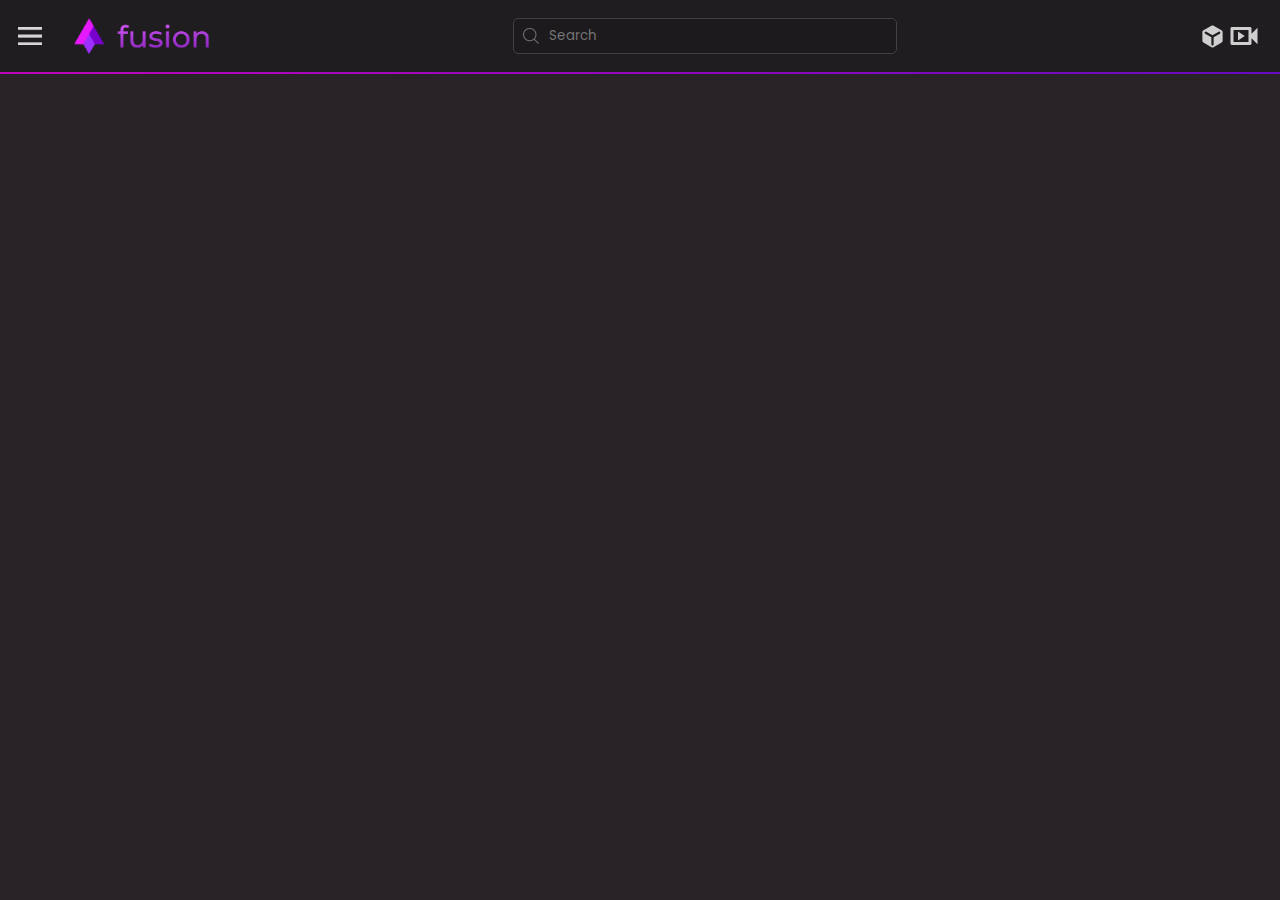
==== project/index.html @ 09ed3eea "nav arreglado" ====
<!DOCTYPE html>
<html lang="en">
<head>
    <meta charset="UTF-8">
    <meta name="viewport" content="width=device-width, initial-scale=1.0">
    <link rel="stylesheet" href="styles.css">
    <title>Fusion</title>
</head>
<body>
    <nav class="flex-nav">
        <div class="nav-container">
            <div class="nav-logo flex-div">
                <img src="resources/menu.png" alt="menu" class="menu">
                <img src="resources/logo.png" alt="fusion" class="logo">
            </div>

            <div class="nav-search">
                <div class="search-box flex-div">
                    <button type="button" class="search-button">
                        <img src="resources/search.png" alt="search" class="search">
                       <!-- <svg width="1.8vw" height="1.8vh" viewBox="0 0 32 32" version="1.1" xmlns="http://www.w3.org/2000/svg" xmlns:xlink="http://www.w3.org/1999/xlink" xmlns:sketch="http://www.bohemiancoding.com/sketch/ns" fill="#ffffff" stroke="#ffffff"><g id="SVGRepo_bgCarrier" stroke-width="0"></g><g id="SVGRepo_tracerCarrier" stroke-linecap="round" stroke-linejoin="round"></g><g id="SVGRepo_iconCarrier"> <title>search</title> <desc>Created with Sketch Beta.</desc> <defs> </defs> <g id="Page-1" stroke="none" stroke-width="1" fill="none" fill-rule="evenodd" sketch:type="MSPage"> <g id="Icon-Set" sketch:type="MSLayerGroup" transform="translate(-256.000000, -1139.000000)" fill="#ffffff79"> <path d="M269.46,1163.45 C263.17,1163.45 258.071,1158.44 258.071,1152.25 C258.071,1146.06 263.17,1141.04 269.46,1141.04 C275.75,1141.04 280.85,1146.06 280.85,1152.25 C280.85,1158.44 275.75,1163.45 269.46,1163.45 L269.46,1163.45 Z M287.688,1169.25 L279.429,1161.12 C281.591,1158.77 282.92,1155.67 282.92,1152.25 C282.92,1144.93 276.894,1139 269.46,1139 C262.026,1139 256,1144.93 256,1152.25 C256,1159.56 262.026,1165.49 269.46,1165.49 C272.672,1165.49 275.618,1164.38 277.932,1162.53 L286.224,1170.69 C286.629,1171.09 287.284,1171.09 287.688,1170.69 C288.093,1170.3 288.093,1169.65 287.688,1169.25 L287.688,1169.25 Z" id="search" sketch:type="MSShapeGroup"> </path> </g> </g> </g></svg> -->
                    </button>
                    <input type="text" placeholder="Search" class="search-input">
                </div>
            </div>

            <div class="nav-user flex-div">
                <svg style="height: 3vh;" viewBox="0 0 24 24" fill="none" xmlns="http://www.w3.org/2000/svg"><g id="SVGRepo_bgCarrier" stroke-width="0"></g><g id="SVGRepo_tracerCarrier" stroke-linecap="round" stroke-linejoin="round"></g><g id="SVGRepo_iconCarrier"> <rect width="24" height="24" fill="none"></rect> <path fill-rule="evenodd" clip-rule="evenodd" d="M11.0195 2.40431C11.6283 2.06184 12.3717 2.06184 12.9805 2.40431L19.9805 6.34181C20.6103 6.69605 21 7.36241 21 8.08496V15.8296C21 16.4661 20.6634 17.0551 20.1151 17.3783L12.8867 21.6382C12.3396 21.9607 11.6604 21.9607 11.1133 21.6382L3.88495 17.3783C3.33659 17.0551 3 16.4661 3 15.8296V8.08496C3 7.36241 3.38972 6.69605 4.01948 6.34181L11.0195 2.40431ZM5.1286 8.13479C5.39937 7.65344 6.00908 7.48272 6.49044 7.75348L12.0002 10.8527L17.5099 7.75348C17.9913 7.48272 18.601 7.65344 18.8718 8.13479C19.1425 8.61615 18.9718 9.22587 18.4904 9.49663L13.0002 12.5849V19C13.0002 19.5523 12.5525 20 12.0002 20C11.4479 20 11.0002 19.5523 11.0002 19V12.5849L5.50992 9.49663C5.02856 9.22587 4.85784 8.61615 5.1286 8.13479Z" fill="#ffffffc9"></path> </g></svg>
                <svg style="height: 4vh;" fill="#ffffffc9" viewBox="0 0 24 24" xmlns="http://www.w3.org/2000/svg"><g id="SVGRepo_bgCarrier" stroke-width="0"></g><g id="SVGRepo_tracerCarrier" stroke-linecap="round" stroke-linejoin="round"></g><g id="SVGRepo_iconCarrier"> <path d="M17 10.5V7C17 6.73478 16.8946 6.48043 16.7071 6.29289C16.5196 6.10536 16.2652 6 16 6H4C3.73478 6 3.48043 6.10536 3.29289 6.29289C3.10536 6.48043 3 6.73478 3 7V17C3 17.2652 3.10536 17.5196 3.29289 17.7071C3.48043 17.8946 3.73478 18 4 18H16C16.2652 18 16.5196 17.8946 16.7071 17.7071C16.8946 17.5196 17 17.2652 17 17V13.5L21 17.5V6.5L17 10.5ZM15 16H5V8H15V16Z"></path> <path d="M8.00003 9V15L12.5 12L8.00003 9Z"></path> </g></svg>
            </div>
        </div>

        <div class="border-bottom">

        </div>
    </nav>


</body>
</html>
---- project/styles.css ----
@import url('https://fonts.googleapis.com/css2?family=Poppins:wght@200;300;400;500;700&display=swap');

*{
    margin: 0;
    padding: 0;
    box-sizing: border-box;
    font-family: 'Poppins', sans-serif;
}

body{
    background: #272327;
    color: #ffffffc9;
}

.flex-nav{
    display: flex;
    justify-content: space-between;
    flex-direction: column;
    background:#00000028;
}

.nav-container{
    display: flex;
    flex-direction: row;
    justify-content: space-between;
    align-items: center;
}

.flex-div{
    display: flex;
    justify-content: center;
    align-items: center;
    margin: 2vh 2vh 2vh 2vh;
}

.search-box{
    position: relative;
    display: flex;
    align-items: center;
}

.search{
    height: 1.8vh;
    margin: 10px;
}

.search-input{
    height: 4vh;
    width: 30vw;
    background-color: #1d1a1d;
    border: 1px solid #443f44;
    border-radius: 5px;
    color: #ffffffb7;
    padding-left: 35px;
    z-index: 1;
}

.search-button{
    height: 4vh;
    position: absolute;
    left: 0;
    background: none;
    border: none;
    cursor: pointer;
    z-index: 2;
}

.logo{
    height: 4vh;
    margin-left: 2rem;
}

.menu{
    height: 2vh;
}

.border-bottom{
    height: 2px;
    width: 100%;
    background: linear-gradient(45deg, #be06bb, #680ac0, #10e6d4);
    background-size: 200%;
    animation: border 2s linear infinite;
}

@keyframes border{
    0%{
        
    }
}
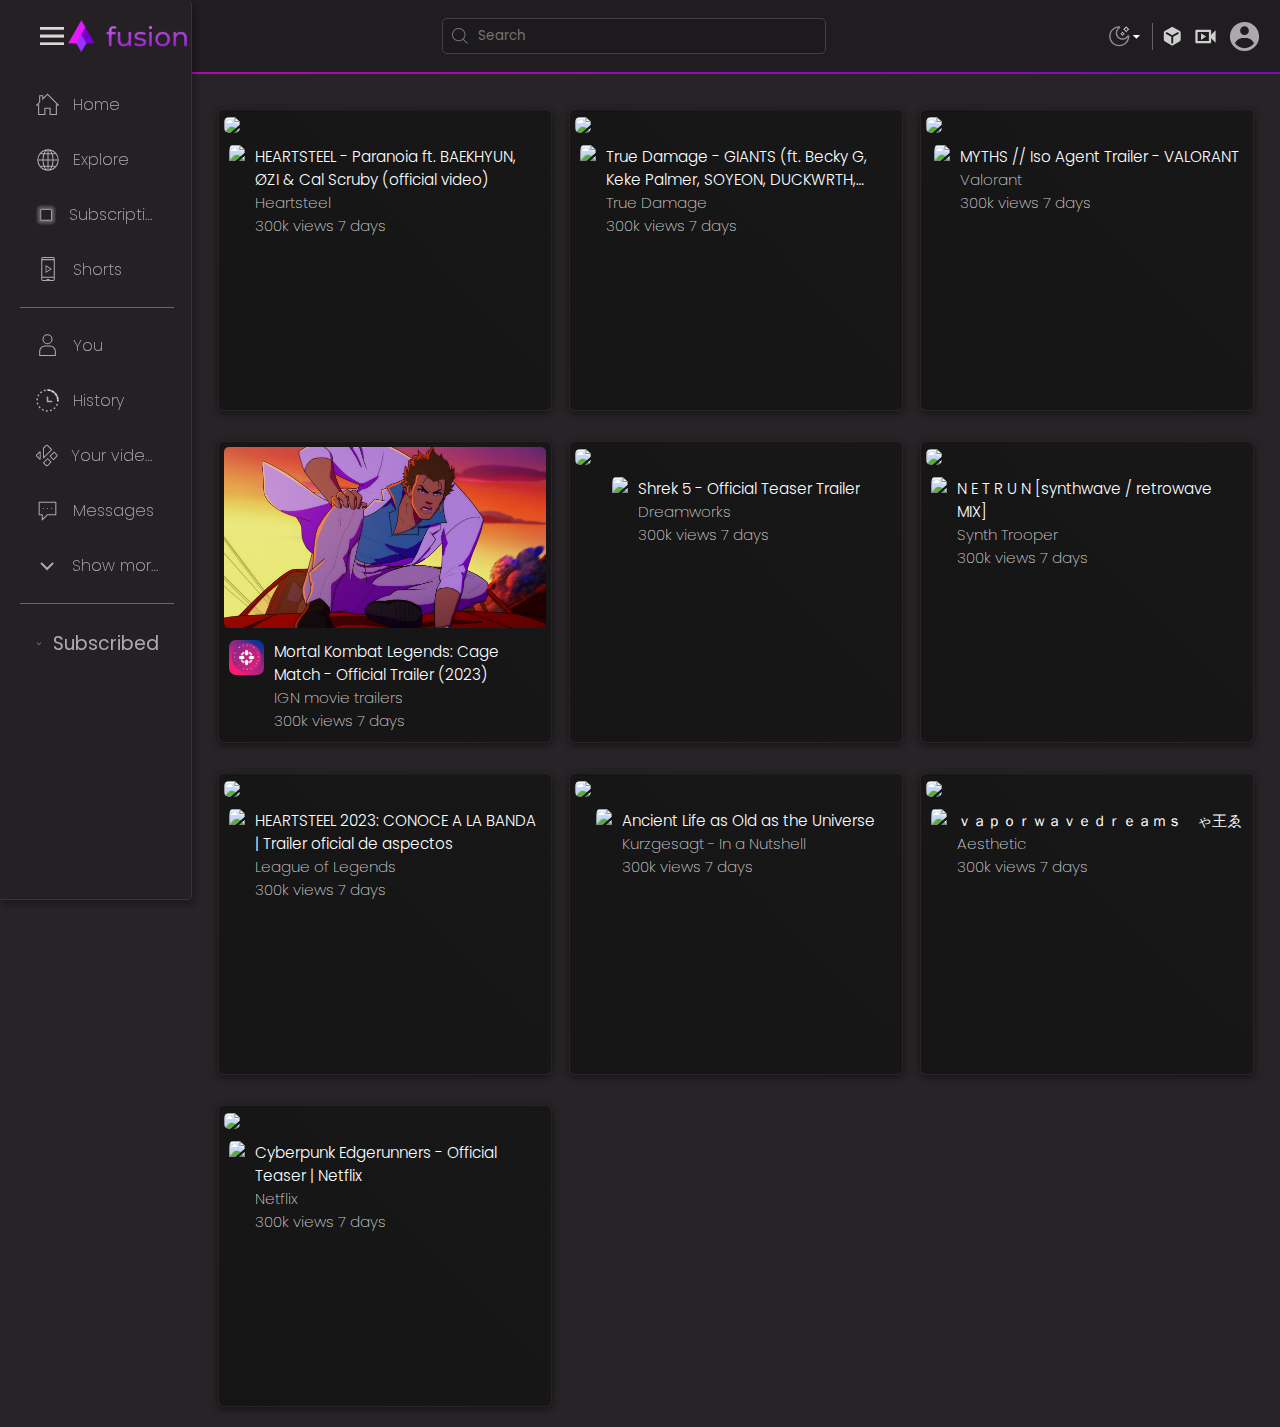
==== commit c9ab2e35: "pagina video agregada" ====
--- a/project/index.html
+++ b/project/index.html
@@ -7,10 +7,11 @@
     <title>Fusion</title>
 </head>
 <body>
+    <!---------------------------------- Header ----------------------------------->
     <nav class="flex-nav">
         <div class="nav-container">
             <div class="nav-logo flex-div">
-                <img src="resources/menu.png" alt="menu" class="menu">
+                <img src="resources/menu.png" alt="menu" class="menu" id="menu">
                 <img src="resources/logo.png" alt="fusion" class="logo">
             </div>
 
@@ -25,8 +26,33 @@
             </div>
 
             <div class="nav-user flex-div">
-                <svg style="height: 3vh;" viewBox="0 0 24 24" fill="none" xmlns="http://www.w3.org/2000/svg"><g id="SVGRepo_bgCarrier" stroke-width="0"></g><g id="SVGRepo_tracerCarrier" stroke-linecap="round" stroke-linejoin="round"></g><g id="SVGRepo_iconCarrier"> <rect width="24" height="24" fill="none"></rect> <path fill-rule="evenodd" clip-rule="evenodd" d="M11.0195 2.40431C11.6283 2.06184 12.3717 2.06184 12.9805 2.40431L19.9805 6.34181C20.6103 6.69605 21 7.36241 21 8.08496V15.8296C21 16.4661 20.6634 17.0551 20.1151 17.3783L12.8867 21.6382C12.3396 21.9607 11.6604 21.9607 11.1133 21.6382L3.88495 17.3783C3.33659 17.0551 3 16.4661 3 15.8296V8.08496C3 7.36241 3.38972 6.69605 4.01948 6.34181L11.0195 2.40431ZM5.1286 8.13479C5.39937 7.65344 6.00908 7.48272 6.49044 7.75348L12.0002 10.8527L17.5099 7.75348C17.9913 7.48272 18.601 7.65344 18.8718 8.13479C19.1425 8.61615 18.9718 9.22587 18.4904 9.49663L13.0002 12.5849V19C13.0002 19.5523 12.5525 20 12.0002 20C11.4479 20 11.0002 19.5523 11.0002 19V12.5849L5.50992 9.49663C5.02856 9.22587 4.85784 8.61615 5.1286 8.13479Z" fill="#ffffffc9"></path> </g></svg>
-                <svg style="height: 4vh;" fill="#ffffffc9" viewBox="0 0 24 24" xmlns="http://www.w3.org/2000/svg"><g id="SVGRepo_bgCarrier" stroke-width="0"></g><g id="SVGRepo_tracerCarrier" stroke-linecap="round" stroke-linejoin="round"></g><g id="SVGRepo_iconCarrier"> <path d="M17 10.5V7C17 6.73478 16.8946 6.48043 16.7071 6.29289C16.5196 6.10536 16.2652 6 16 6H4C3.73478 6 3.48043 6.10536 3.29289 6.29289C3.10536 6.48043 3 6.73478 3 7V17C3 17.2652 3.10536 17.5196 3.29289 17.7071C3.48043 17.8946 3.73478 18 4 18H16C16.2652 18 16.5196 17.8946 16.7071 17.7071C16.8946 17.5196 17 17.2652 17 17V13.5L21 17.5V6.5L17 10.5ZM15 16H5V8H15V16Z"></path> <path d="M8.00003 9V15L12.5 12L8.00003 9Z"></path> </g></svg>
+                <div class="theme-toggle">
+                    <svg style="height: 2.5vh;" viewBox="0 0 24 24" fill="none" xmlns="http://www.w3.org/2000/svg"><g id="SVGRepo_bgCarrier" stroke-width="0"></g><g id="SVGRepo_tracerCarrier" stroke-linecap="round" stroke-linejoin="round"></g><g id="SVGRepo_iconCarrier"> <path d="M19.9001 2.30719C19.7392 1.8976 19.1616 1.8976 19.0007 2.30719L18.5703 3.40247C18.5212 3.52752 18.4226 3.62651 18.298 3.67583L17.2067 4.1078C16.7986 4.26934 16.7986 4.849 17.2067 5.01054L18.298 5.44252C18.4226 5.49184 18.5212 5.59082 18.5703 5.71587L19.0007 6.81115C19.1616 7.22074 19.7392 7.22074 19.9001 6.81116L20.3305 5.71587C20.3796 5.59082 20.4782 5.49184 20.6028 5.44252L21.6941 5.01054C22.1022 4.849 22.1022 4.26934 21.6941 4.1078L20.6028 3.67583C20.4782 3.62651 20.3796 3.52752 20.3305 3.40247L19.9001 2.30719Z" stroke="#ffffff"></path> <path d="M16.0328 8.12967C15.8718 7.72009 15.2943 7.72009 15.1333 8.12967L14.9764 8.52902C14.9273 8.65407 14.8287 8.75305 14.7041 8.80237L14.3062 8.95987C13.8981 9.12141 13.8981 9.70107 14.3062 9.86261L14.7041 10.0201C14.8287 10.0694 14.9273 10.1684 14.9764 10.2935L15.1333 10.6928C15.2943 11.1024 15.8718 11.1024 16.0328 10.6928L16.1897 10.2935C16.2388 10.1684 16.3374 10.0694 16.462 10.0201L16.8599 9.86261C17.268 9.70107 17.268 9.12141 16.8599 8.95987L16.462 8.80237C16.3374 8.75305 16.2388 8.65407 16.1897 8.52902L16.0328 8.12967Z" stroke="#ffffff"></path> <path opacity="0.5" d="M21.0672 11.8568L20.4253 11.469L21.0672 11.8568ZM12.1432 2.93276L11.7553 2.29085V2.29085L12.1432 2.93276ZM21.25 12C21.25 17.1086 17.1086 21.25 12 21.25V22.75C17.9371 22.75 22.75 17.9371 22.75 12H21.25ZM12 21.25C6.89137 21.25 2.75 17.1086 2.75 12H1.25C1.25 17.9371 6.06294 22.75 12 22.75V21.25ZM2.75 12C2.75 6.89137 6.89137 2.75 12 2.75V1.25C6.06294 1.25 1.25 6.06294 1.25 12H2.75ZM15.5 14.25C12.3244 14.25 9.75 11.6756 9.75 8.5H8.25C8.25 12.5041 11.4959 15.75 15.5 15.75V14.25ZM20.4253 11.469C19.4172 13.1373 17.5882 14.25 15.5 14.25V15.75C18.1349 15.75 20.4407 14.3439 21.7092 12.2447L20.4253 11.469ZM9.75 8.5C9.75 6.41182 10.8627 4.5828 12.531 3.57467L11.7553 2.29085C9.65609 3.5593 8.25 5.86509 8.25 8.5H9.75ZM12 2.75C11.9115 2.75 11.8077 2.71008 11.7324 2.63168C11.6686 2.56527 11.6538 2.50244 11.6503 2.47703C11.6461 2.44587 11.6482 2.35557 11.7553 2.29085L12.531 3.57467C13.0342 3.27065 13.196 2.71398 13.1368 2.27627C13.0754 1.82126 12.7166 1.25 12 1.25V2.75ZM21.7092 12.2447C21.6444 12.3518 21.5541 12.3539 21.523 12.3497C21.4976 12.3462 21.4347 12.3314 21.3683 12.2676C21.2899 12.1923 21.25 12.0885 21.25 12H22.75C22.75 11.2834 22.1787 10.9246 21.7237 10.8632C21.286 10.804 20.7293 10.9658 20.4253 11.469L21.7092 12.2447Z" fill="#ffffff"></path> </g></svg>
+                    <svg style="height: 1.2vh;" viewBox="0 0 24 24" xmlns="http://www.w3.org/2000/svg" fill="#ffffff"><g id="SVGRepo_bgCarrier" stroke-width="0"></g><g id="SVGRepo_tracerCarrier" stroke-linecap="round" stroke-linejoin="round"></g><g id="SVGRepo_iconCarrier"><path d="M20.1 9L12 17.1 3.9 9z"></path><path fill="none" d="M0 0h24v24H0z"></path></g></svg>
+                    <div class="options-container-hidden">
+                        <ul>
+                            <li class="light-mode-box">
+                                <div class="mode-box">
+                                    <svg viewBox="0 0 20 20" version="1.1" xmlns="http://www.w3.org/2000/svg" xmlns:xlink="http://www.w3.org/1999/xlink" fill="#ffffff9f"><g id="SVGRepo_bgCarrier" stroke-width="0"></g><g id="SVGRepo_tracerCarrier" stroke-linecap="round" stroke-linejoin="round"></g><g id="SVGRepo_iconCarrier"> <title>sun_star [#ffffff9f]</title> <desc>Created with Sketch.</desc> <defs> </defs> <g id="Page-1" stroke="none" stroke-width="1" fill="none" fill-rule="evenodd"> <g id="Dribbble-Light-Preview" transform="translate(-180.000000, -2519.000000)" fill="#ffffff9f"> <g id="icons" transform="translate(56.000000, 160.000000)"> <path d="M126.929,2363.343 C126.538,2362.952 126.538,2362.319 126.929,2361.929 C127.32,2361.538 127.953,2361.538 128.343,2361.929 C128.734,2362.319 128.734,2362.952 128.343,2363.343 C127.953,2363.734 127.32,2363.734 126.929,2363.343 M141.071,2374.657 C141.462,2375.047 141.462,2375.68 141.071,2376.071 C140.681,2376.461 140.047,2376.461 139.657,2376.071 C139.266,2375.68 139.266,2375.047 139.657,2374.657 C140.047,2374.266 140.681,2374.266 141.071,2374.657 M128.343,2374.657 C128.734,2375.047 128.734,2375.68 128.343,2376.071 C127.953,2376.461 127.32,2376.461 126.929,2376.071 C126.538,2375.68 126.538,2375.047 126.929,2374.657 C127.32,2374.266 127.953,2374.266 128.343,2374.657 M141.071,2361.929 C141.462,2362.319 141.462,2362.952 141.071,2363.343 C140.681,2363.734 140.047,2363.734 139.657,2363.343 C139.266,2362.952 139.266,2362.319 139.657,2361.929 C140.047,2361.538 140.681,2361.538 141.071,2361.929 M126,2369 C126,2369.552 125.552,2370 125,2370 C124.448,2370 124,2369.552 124,2369 C124,2368.448 124.448,2368 125,2368 C125.552,2368 126,2368.448 126,2369 M144,2369 C144,2369.552 143.552,2370 143,2370 C142.448,2370 142,2369.552 142,2369 C142,2368.448 142.448,2368 143,2368 C143.552,2368 144,2368.448 144,2369 M135,2378 C135,2378.552 134.552,2379 134,2379 C133.448,2379 133,2378.552 133,2378 C133,2377.448 133.448,2377 134,2377 C134.552,2377 135,2377.448 135,2378 M133,2360 C133,2359.448 133.448,2359 134,2359 C134.552,2359 135,2359.448 135,2360 C135,2360.552 134.552,2361 134,2361 C133.448,2361 133,2360.552 133,2360 M137.536,2372.535 C135.338,2374.733 131.587,2374.453 129.785,2371.697 C128.701,2370.039 128.741,2367.817 129.865,2366.186 C131.021,2364.507 132.908,2363.822 134.689,2364.068 L131.879,2366.879 C131.488,2367.269 131.488,2367.902 131.879,2368.293 C132.269,2368.683 132.902,2368.683 133.293,2368.293 L136.757,2364.829 C137.32,2365.201 137.799,2365.68 138.171,2366.243 L134.707,2369.707 C134.317,2370.097 134.317,2370.731 134.707,2371.121 C135.098,2371.512 135.731,2371.512 136.121,2371.121 L138.932,2368.311 C139.139,2369.81 138.686,2371.385 137.536,2372.535 M138.95,2364.05 C136.216,2361.316 131.784,2361.316 129.05,2364.05 C126.317,2366.784 126.317,2371.216 129.05,2373.95 C131.784,2376.683 136.216,2376.683 138.95,2373.95 C141.683,2371.216 141.683,2366.784 138.95,2364.05" id="sun_star-[#ffffff9f]"> </path> </g> </g> </g> </g></svg>
+                                    <p>Light</p>
+                                </div>
+                            </li>
+                            <li>
+                                <div class="bar-option"></div>
+                            </li>
+                            <li class="dark-mode-box">
+                                <div class="mode-box">
+                                    <svg viewBox="0 0 24 24" fill="none" xmlns="http://www.w3.org/2000/svg"><g id="SVGRepo_bgCarrier" stroke-width="0"></g><g id="SVGRepo_tracerCarrier" stroke-linecap="round" stroke-linejoin="round"></g><g id="SVGRepo_iconCarrier"> <path d="M19.9001 2.30719C19.7392 1.8976 19.1616 1.8976 19.0007 2.30719L18.5703 3.40247C18.5212 3.52752 18.4226 3.62651 18.298 3.67583L17.2067 4.1078C16.7986 4.26934 16.7986 4.849 17.2067 5.01054L18.298 5.44252C18.4226 5.49184 18.5212 5.59082 18.5703 5.71587L19.0007 6.81115C19.1616 7.22074 19.7392 7.22074 19.9001 6.81116L20.3305 5.71587C20.3796 5.59082 20.4782 5.49184 20.6028 5.44252L21.6941 5.01054C22.1022 4.849 22.1022 4.26934 21.6941 4.1078L20.6028 3.67583C20.4782 3.62651 20.3796 3.52752 20.3305 3.40247L19.9001 2.30719Z" stroke="#ffffff"></path> <path d="M16.0328 8.12967C15.8718 7.72009 15.2943 7.72009 15.1333 8.12967L14.9764 8.52902C14.9273 8.65407 14.8287 8.75305 14.7041 8.80237L14.3062 8.95987C13.8981 9.12141 13.8981 9.70107 14.3062 9.86261L14.7041 10.0201C14.8287 10.0694 14.9273 10.1684 14.9764 10.2935L15.1333 10.6928C15.2943 11.1024 15.8718 11.1024 16.0328 10.6928L16.1897 10.2935C16.2388 10.1684 16.3374 10.0694 16.462 10.0201L16.8599 9.86261C17.268 9.70107 17.268 9.12141 16.8599 8.95987L16.462 8.80237C16.3374 8.75305 16.2388 8.65407 16.1897 8.52902L16.0328 8.12967Z" stroke="#ffffff"></path> <path opacity="0.5" d="M21.0672 11.8568L20.4253 11.469L21.0672 11.8568ZM12.1432 2.93276L11.7553 2.29085V2.29085L12.1432 2.93276ZM21.25 12C21.25 17.1086 17.1086 21.25 12 21.25V22.75C17.9371 22.75 22.75 17.9371 22.75 12H21.25ZM12 21.25C6.89137 21.25 2.75 17.1086 2.75 12H1.25C1.25 17.9371 6.06294 22.75 12 22.75V21.25ZM2.75 12C2.75 6.89137 6.89137 2.75 12 2.75V1.25C6.06294 1.25 1.25 6.06294 1.25 12H2.75ZM15.5 14.25C12.3244 14.25 9.75 11.6756 9.75 8.5H8.25C8.25 12.5041 11.4959 15.75 15.5 15.75V14.25ZM20.4253 11.469C19.4172 13.1373 17.5882 14.25 15.5 14.25V15.75C18.1349 15.75 20.4407 14.3439 21.7092 12.2447L20.4253 11.469ZM9.75 8.5C9.75 6.41182 10.8627 4.5828 12.531 3.57467L11.7553 2.29085C9.65609 3.5593 8.25 5.86509 8.25 8.5H9.75ZM12 2.75C11.9115 2.75 11.8077 2.71008 11.7324 2.63168C11.6686 2.56527 11.6538 2.50244 11.6503 2.47703C11.6461 2.44587 11.6482 2.35557 11.7553 2.29085L12.531 3.57467C13.0342 3.27065 13.196 2.71398 13.1368 2.27627C13.0754 1.82126 12.7166 1.25 12 1.25V2.75ZM21.7092 12.2447C21.6444 12.3518 21.5541 12.3539 21.523 12.3497C21.4976 12.3462 21.4347 12.3314 21.3683 12.2676C21.2899 12.1923 21.25 12.0885 21.25 12H22.75C22.75 11.2834 22.1787 10.9246 21.7237 10.8632C21.286 10.804 20.7293 10.9658 20.4253 11.469L21.7092 12.2447Z" fill="#ffffff"></path> </g></svg>
+                                    <p>Dark</p>
+                                </div>
+                            </li>
+                        </ul>
+                    </div>
+                    <div class="v-bar"></div>
+                </div>
+                <svg style="height: 2.5vh;" viewBox="0 0 24 24" fill="none" xmlns="http://www.w3.org/2000/svg"><g id="SVGRepo_bgCarrier" stroke-width="0"></g><g id="SVGRepo_tracerCarrier" stroke-linecap="round" stroke-linejoin="round"></g><g id="SVGRepo_iconCarrier"> <rect width="24" height="24" fill="none"></rect> <path fill-rule="evenodd" clip-rule="evenodd" d="M11.0195 2.40431C11.6283 2.06184 12.3717 2.06184 12.9805 2.40431L19.9805 6.34181C20.6103 6.69605 21 7.36241 21 8.08496V15.8296C21 16.4661 20.6634 17.0551 20.1151 17.3783L12.8867 21.6382C12.3396 21.9607 11.6604 21.9607 11.1133 21.6382L3.88495 17.3783C3.33659 17.0551 3 16.4661 3 15.8296V8.08496C3 7.36241 3.38972 6.69605 4.01948 6.34181L11.0195 2.40431ZM5.1286 8.13479C5.39937 7.65344 6.00908 7.48272 6.49044 7.75348L12.0002 10.8527L17.5099 7.75348C17.9913 7.48272 18.601 7.65344 18.8718 8.13479C19.1425 8.61615 18.9718 9.22587 18.4904 9.49663L13.0002 12.5849V19C13.0002 19.5523 12.5525 20 12.0002 20C11.4479 20 11.0002 19.5523 11.0002 19V12.5849L5.50992 9.49663C5.02856 9.22587 4.85784 8.61615 5.1286 8.13479Z" fill="#ffffffc9"></path> </g></svg>
+                <svg style="height: 3vh;" fill="#ffffffc9" viewBox="0 0 24 24" xmlns="http://www.w3.org/2000/svg"><g id="SVGRepo_bgCarrier" stroke-width="0"></g><g id="SVGRepo_tracerCarrier" stroke-linecap="round" stroke-linejoin="round"></g><g id="SVGRepo_iconCarrier"> <path d="M17 10.5V7C17 6.73478 16.8946 6.48043 16.7071 6.29289C16.5196 6.10536 16.2652 6 16 6H4C3.73478 6 3.48043 6.10536 3.29289 6.29289C3.10536 6.48043 3 6.73478 3 7V17C3 17.2652 3.10536 17.5196 3.29289 17.7071C3.48043 17.8946 3.73478 18 4 18H16C16.2652 18 16.5196 17.8946 16.7071 17.7071C16.8946 17.5196 17 17.2652 17 17V13.5L21 17.5V6.5L17 10.5ZM15 16H5V8H15V16Z"></path> <path d="M8.00003 9V15L12.5 12L8.00003 9Z"></path> </g></svg>
+                <svg class="user" viewBox="0 0 512 512" version="1.1" xmlns="http://www.w3.org/2000/svg" xmlns:xlink="http://www.w3.org/1999/xlink" fill="#ffffff9f"><g id="SVGRepo_bgCarrier" stroke-width="0"></g><g id="SVGRepo_tracerCarrier" stroke-linecap="round" stroke-linejoin="round"></g><g id="SVGRepo_iconCarrier"> <title>user-profile-filled</title> <g id="Page-1" stroke="none" stroke-width="1" fill="none" fill-rule="evenodd"> <g id="drop" fill="#ffffff9f" transform="translate(42.666667, 42.666667)"> <path d="M213.333333,3.55271368e-14 C269.912851,3.55271368e-14 324.175019,22.4761259 364.18278,62.4838867 C404.190541,102.491647 426.666667,156.753816 426.666667,213.333333 C426.666667,331.15408 331.15408,426.666667 213.333333,426.666667 C95.5125867,426.666667 2.84217094e-14,331.15408 2.84217094e-14,213.333333 C2.84217094e-14,95.5125867 95.5125867,3.55271368e-14 213.333333,3.55271368e-14 Z M234.666667,234.666667 L192,234.666667 C139.18529,234.666667 93.8415802,266.653822 74.285337,312.314895 C105.229171,355.70638 155.977088,384 213.333333,384 C270.689579,384 321.437496,355.70638 352.381644,312.31198 C332.825087,266.653822 287.481377,234.666667 234.666667,234.666667 L234.666667,234.666667 Z M213.333333,64 C177.987109,64 149.333333,92.653776 149.333333,128 C149.333333,163.346224 177.987109,192 213.333333,192 C248.679557,192 277.333333,163.346224 277.333333,128 C277.333333,92.653776 248.679557,64 213.333333,64 Z" id="Combined-Shape"> </path> </g> </g> </g></svg>
             </div>
         </div>
 
@@ -35,6 +61,283 @@
         </div>
     </nav>
 
-
+    <!--------------------------------- SIDEBAR ------------------------------------->
+    <div class="sidebar">
+        <div class="shortcut-links">
+            <div class="sub-menu">
+                <img class="menu-sidebar" src="resources/menu.png">
+            </div>
+            <ul>
+                <li>
+                    <a href="#">
+                        <svg class="shortcut-icon" viewBox="0 0 24 24" xmlns="http://www.w3.org/2000/svg"><g id="SVGRepo_bgCarrier" stroke-width="0"></g><g id="SVGRepo_tracerCarrier" stroke-linecap="round" stroke-linejoin="round"></g><g id="SVGRepo_iconCarrier"><path d="M4 9.5L.5 13H3v9h7v-6h4v6h7v-9h2.5L12 1.5l-4 4V3H4zM5 4h2v3.914l5-5L21.086 12H20v9h-5v-6H9v6H4v-9H2.914L5 9.914z"></path><path fill="none" d="M0 0h24v24H0z"></path></g></svg>
+                        <p>Home</p>
+                    </a>
+                </li>
+                <li>
+                    <a href="#">
+                        <svg class="shortcut-icon" viewBox="0 0 24 24" xmlns="http://www.w3.org/2000/svg"><g id="SVGRepo_bgCarrier" stroke-width="0"></g><g id="SVGRepo_tracerCarrier" stroke-linecap="round" stroke-linejoin="round"></g><g id="SVGRepo_iconCarrier"><path d="M20.501 6.028V6h-.02A10.28 10.28 0 0 0 4.519 6H4.5v.028a10.262 10.262 0 0 0 0 12.944V19h.02a10.28 10.28 0 0 0 15.962 0h.021v-.028a10.262 10.262 0 0 0 0-12.944zM13 6V3.272A4.533 4.533 0 0 1 15.54 6zm2.935 1a16.827 16.827 0 0 1 .853 5H13V7zM12 3.272V6H9.46A4.533 4.533 0 0 1 12 3.272zM12 7v5H8.212a16.827 16.827 0 0 1 .853-5zm-4.787 5H3.226a9.234 9.234 0 0 1 1.792-5h2.984a17.952 17.952 0 0 0-.79 5zm0 1a17.952 17.952 0 0 0 .789 5H5.018a9.234 9.234 0 0 1-1.792-5zm1 0H12v5H9.065a16.827 16.827 0 0 1-.853-5zM12 19v2.728A4.533 4.533 0 0 1 9.46 19zm1 2.728V19h2.54A4.533 4.533 0 0 1 13 21.728zM13 18v-5h3.788a16.827 16.827 0 0 1-.853 5zm4.787-5h3.987a9.234 9.234 0 0 1-1.792 5h-2.984a17.952 17.952 0 0 0 .79-5zm0-1a17.952 17.952 0 0 0-.789-5h2.984a9.234 9.234 0 0 1 1.792 5zm1.352-6h-2.501a8.524 8.524 0 0 0-1.441-2.398A9.306 9.306 0 0 1 19.139 6zM9.803 3.602A8.524 8.524 0 0 0 8.363 6H5.86a9.306 9.306 0 0 1 3.942-2.398zM5.861 19h2.501a8.524 8.524 0 0 0 1.441 2.398A9.306 9.306 0 0 1 5.861 19zm9.336 2.398A8.524 8.524 0 0 0 16.637 19h2.502a9.306 9.306 0 0 1-3.942 2.398z"></path><path fill="none" d="M0 0h24v24H0z"></path></g></svg>
+                        <p>Explore</p>
+                    </a>
+                </li>
+                <li>
+                    <a href="#">
+                        <svg class="shortcut-icon" viewBox="0 0 24 24" xmlns="http://www.w3.org/2000/svg"><g id="SVGRepo_bgCarrier" stroke-width="0"></g><g id="SVGRepo_tracerCarrier" stroke-linecap="round" stroke-linejoin="round"></g><g id="SVGRepo_iconCarrier"><path d="M17.75 1H7.25A6.257 6.257 0 0 0 1 7.25v10.5A6.257 6.257 0 0 0 7.25 24h10.5A6.257 6.257 0 0 0 24 17.75V7.25A6.257 6.257 0 0 0 17.75 1zM23 17.75A5.256 5.256 0 0 1 17.75 23H7.25A5.256 5.256 0 0 1 2 17.75V7.25A5.256 5.256 0 0 1 7.25 2h10.5A5.256 5.256 0 0 1 23 7.25z" opacity=".1"></path><path d="M17.75 2H7.25A5.256 5.256 0 0 0 2 7.25v10.5A5.256 5.256 0 0 0 7.25 23h10.5A5.256 5.256 0 0 0 23 17.75V7.25A5.256 5.256 0 0 0 17.75 2zM22 17.75A4.255 4.255 0 0 1 17.75 22H7.25A4.255 4.255 0 0 1 3 17.75V7.25A4.255 4.255 0 0 1 7.25 3h10.5A4.255 4.255 0 0 1 22 7.25z" opacity=".2"></path><path d="M17.75 3H7.25A4.255 4.255 0 0 0 3 7.25v10.5A4.255 4.255 0 0 0 7.25 22h10.5A4.255 4.255 0 0 0 22 17.75V7.25A4.255 4.255 0 0 0 17.75 3zM21 17.75A3.254 3.254 0 0 1 17.75 21H7.25A3.254 3.254 0 0 1 4 17.75V7.25A3.254 3.254 0 0 1 7.25 4h10.5A3.254 3.254 0 0 1 21 7.25z" opacity=".3"></path><path d="M17.75 4H7.25A3.254 3.254 0 0 0 4 7.25v10.5A3.254 3.254 0 0 0 7.25 21h10.5A3.254 3.254 0 0 0 21 17.75V7.25A3.254 3.254 0 0 0 17.75 4zM20 17.75A2.253 2.253 0 0 1 17.75 20H7.25A2.253 2.253 0 0 1 5 17.75V7.25A2.253 2.253 0 0 1 7.25 5h10.5A2.253 2.253 0 0 1 20 7.25z" opacity=".4"></path><path d="M17.75 5H7.25A2.253 2.253 0 0 0 5 7.25v10.5A2.253 2.253 0 0 0 7.25 20h10.5A2.253 2.253 0 0 0 20 17.75V7.25A2.253 2.253 0 0 0 17.75 5zM19 17.75A1.251 1.251 0 0 1 17.75 19H7.25A1.251 1.251 0 0 1 6 17.75V7.25A1.251 1.251 0 0 1 7.25 6h10.5A1.251 1.251 0 0 1 19 7.25z" opacity=".5"></path><path d="M17.75 6H7.25A1.251 1.251 0 0 0 6 7.25v10.5A1.251 1.251 0 0 0 7.25 19h10.5A1.251 1.251 0 0 0 19 17.75V7.25A1.251 1.251 0 0 0 17.75 6zM18 17.75a.25.25 0 0 1-.25.25H7.25a.25.25 0 0 1-.25-.25V7.25A.25.25 0 0 1 7.25 7h10.5a.25.25 0 0 1 .25.25z"></path><path fill="none" d="M0 0h24v24H0z"></path></g></svg>
+                        <p>Subscriptions</p>
+                    </a>
+                </li>
+                <li>
+                    <a href="#">
+                        <svg class="shortcut-icon" viewBox="0 0 24 24" xmlns="http://www.w3.org/2000/svg"><g id="SVGRepo_bgCarrier" stroke-width="0"></g><g id="SVGRepo_tracerCarrier" stroke-linecap="round" stroke-linejoin="round"></g><g id="SVGRepo_iconCarrier"><path d="M17.476 0H7.524A1.524 1.524 0 0 0 6 1.524v19.952A1.524 1.524 0 0 0 7.524 23h9.952A1.524 1.524 0 0 0 19 21.476V1.524A1.524 1.524 0 0 0 17.476 0zM18 21.477a.524.524 0 0 1-.524.523H14v-1h-3v1H7.524A.524.524 0 0 1 7 21.477V20h11zM18 19H7V3h11zm0-17H7v-.477A.524.524 0 0 1 7.524 1h9.952a.524.524 0 0 1 .524.523zm-7.8 5.7v7.6l6-3.8zm.8 1.453l3.705 2.347L11 13.847z"></path><path fill="none" d="M0 0h24v24H0z"></path></g></svg>
+                        <p>Shorts</p>
+                    </a>
+                </li>
+            </ul>
+            <div class="bar"></div>
+            <ul>
+                <li>
+                    <a href="#">
+                        <svg class="shortcut-icon" viewBox="0 0 24 24" xmlns="http://www.w3.org/2000/svg"><g id="SVGRepo_bgCarrier" stroke-width="0"></g><g id="SVGRepo_tracerCarrier" stroke-linecap="round" stroke-linejoin="round"></g><g id="SVGRepo_iconCarrier"><path d="M12 1.2A4.8 4.8 0 1 0 16.8 6 4.805 4.805 0 0 0 12 1.2zm0 8.6A3.8 3.8 0 1 1 15.8 6 3.804 3.804 0 0 1 12 9.8zM20 22H4v-4.5A5.506 5.506 0 0 1 9.5 12h5a5.506 5.506 0 0 1 5.5 5.5zM5 21h14v-3.5a4.505 4.505 0 0 0-4.5-4.5h-5A4.505 4.505 0 0 0 5 17.5z"></path><path fill="none" d="M0 0h24v24H0z"></path></g></svg>
+                        <p>You</p>
+                    </a>
+                </li>
+                <li>
+                    <a href="#">
+                        <svg height="25px" viewBox="0 0 24 24" fill="none" xmlns="http://www.w3.org/2000/svg"><g id="SVGRepo_bgCarrier" stroke-width="0"></g><g id="SVGRepo_tracerCarrier" stroke-linecap="round" stroke-linejoin="round"></g><g id="SVGRepo_iconCarrier"> <path d="M22 12C22 17.5228 17.5228 22 12 22C6.47715 22 2 17.5228 2 12C2 6.47715 6.47715 2 12 2C17.5228 2 22 6.47715 22 12Z" stroke="#ffffff9f" stroke-width="1.5" stroke-linecap="round" stroke-dasharray="0.5 3.5"></path> <path d="M22 12C22 6.47715 17.5228 2 12 2" stroke="#ffffff9f" stroke-width="1.5" stroke-linecap="round"></path> <path d="M12 9V13H16" stroke="#ffffff9f" stroke-width="1.5" stroke-linecap="round" stroke-linejoin="round"></path> </g></svg>
+                        <p>History</p>
+                    </a>
+                </li>
+                <li>
+                    <a href="#">
+                        <svg xmlns="http://www.w3.org/2000/svg" x="0px" y="0px" class="shortcut-icon" viewBox="0 0 50 50">
+                            <path d="M 25.138672 2.0078125 C 24.41263 2.0078125 23.687036 2.2838002 23.142578 2.8359375 L 17.289062 8.765625 A 1.0001 1.0001 0 0 0 17 9.46875 L 17 30.158203 A 1.0001 1.0001 0 0 0 18.710938 30.861328 L 36.056641 13.283203 A 1.0001 1.0001 0 0 0 36.056641 11.878906 L 27.134766 2.8359375 C 26.590308 2.2838002 25.864713 2.0078125 25.138672 2.0078125 z M 25.138672 3.9902344 C 25.34263 3.9902344 25.546396 4.0733714 25.710938 4.2402344 A 1.0001 1.0001 0 0 0 25.710938 4.2421875 L 33.939453 12.582031 L 19 27.720703 L 19 9.8789062 L 24.566406 4.2421875 A 1.0001 1.0001 0 0 0 24.566406 4.2402344 C 24.730948 4.0733716 24.934713 3.9902344 25.138672 3.9902344 z M 10.970703 15.802734 A 1.0001 1.0001 0 0 0 10.320312 16.070312 L 2.8984375 22.962891 C 1.7294609 24.0488 1.73065 25.946142 2.9003906 27.03125 L 10.318359 33.927734 A 1.0001 1.0001 0 0 0 12 33.195312 L 12 16.802734 A 1.0001 1.0001 0 0 0 10.970703 15.802734 z M 40.583984 16.765625 A 1.0001 1.0001 0 0 0 39.882812 17.0625 L 31.289062 25.740234 A 1.0001 1.0001 0 0 0 31.289062 27.148438 L 38.451172 34.380859 A 1.0001 1.0001 0 0 0 39.873047 34.380859 L 47.173828 27.005859 C 48.267123 25.901845 48.268079 24.097225 47.175781 22.994141 L 41.302734 17.0625 A 1.0001 1.0001 0 0 0 40.583984 16.765625 z M 10 19.095703 L 10 30.900391 L 4.2617188 25.566406 A 1.0001 1.0001 0 0 0 4.2597656 25.566406 C 3.8815063 25.215514 3.8807422 24.779825 4.2597656 24.427734 L 10 19.095703 z M 40.59375 19.185547 L 45.755859 24.400391 C 46.087514 24.735306 46.088658 25.261623 45.753906 25.599609 L 39.162109 32.253906 L 33.408203 26.443359 L 40.59375 19.185547 z M 26.816406 30.626953 A 1.0001 1.0001 0 0 0 26.117188 30.923828 L 17.289062 39.826172 A 1.0001 1.0001 0 0 0 17.289062 41.234375 L 23.171875 47.166016 C 24.265406 48.268748 26.080298 48.268748 27.173828 47.166016 L 34.710938 39.564453 A 1.0001 1.0001 0 0 0 34.710938 38.15625 L 27.537109 30.923828 A 1.0001 1.0001 0 0 0 26.816406 30.626953 z M 26.826172 33.048828 L 32.591797 38.861328 L 25.753906 45.757812 C 25.421437 46.09308 24.924266 46.09308 24.591797 45.757812 A 1.0001 1.0001 0 0 0 24.591797 45.755859 L 19.408203 40.529297 L 26.826172 33.048828 z"></path>
+                            </svg>
+                        <p>Your videos</p>
+                    </a>
+                </li>
+                <li>
+                    <a href="#">
+                        <svg height="25px" viewBox="0 0 24 24" fill="none" xmlns="http://www.w3.org/2000/svg"><g id="SVGRepo_bgCarrier" stroke-width="0"></g><g id="SVGRepo_tracerCarrier" stroke-linecap="round" stroke-linejoin="round"></g><g id="SVGRepo_iconCarrier"> <path d="M16 10H16.01M12 10H12.01M8 10H8.01M7 16V21L12 16H20V4H4V16H7Z" stroke="#ffffff9f" stroke-width="1" stroke-linecap="round" stroke-linejoin="round"></path> </g></svg>
+                        <p>Messages</p>
+                    </a>
+                </li>
+                <li class="li-class">
+                    <svg class="shortcut-icon" viewBox="0 0 32 32" xmlns="http://www.w3.org/2000/svg"><g id="SVGRepo_bgCarrier" stroke-width="0"></g><g id="SVGRepo_tracerCarrier" stroke-linecap="round" stroke-linejoin="round"></g><g id="SVGRepo_iconCarrier"><path d="M16.003 18.626l7.081-7.081L25 13.46l-8.997 8.998-9.003-9 1.917-1.916z"></path></g></svg>
+                    <p>Show more</p>
+                </li>
+            </ul>    
+            <div class="bar"></div>
+            <ul>
+                <li class="subscribed">
+                    <div class="show-subs">
+                        <svg class="shortcut-icon show-subs-icon" viewBox="0 0 32 32" xmlns="http://www.w3.org/2000/svg"><g id="SVGRepo_bgCarrier" stroke-width="0"></g><g id="SVGRepo_tracerCarrier" stroke-linecap="round" stroke-linejoin="round"></g><g id="SVGRepo_iconCarrier"><path d="M16.003 18.626l7.081-7.081L25 13.46l-8.997 8.998-9.003-9 1.917-1.916z"></path></g></svg>
+                        <h3>Subscribed</h3>
+                    </div>
+                    <div class="subscription-list">
+                        <a href="#">
+                            <img src="resources/kda.png">
+                            <p>K/DA</p>
+                        </a>
+                        <a href="#">
+                            <img src="resources/truedamage.png">
+                            <p>True Damage</p>
+                        </a>
+                        <a href="#">
+                            <img src="resources/hearsteel.png">
+                            <p>Heartsteel</p>
+                        </a>
+                        <a href="#">
+                            <img src="resources/lol.png">
+                            <p>League of Legends</p>
+                        </a> 
+                        <a href="#">
+                            <img src="resources/kurz.png">
+                            <p>Kurzgesagt</p>
+                        </a>
+                    </div>
+                </li>
+            </ul>
+        </div>    
+    </div>
+
+    <!--------------------------- Main ------------------------------->
+    <div class="main-container">
+        <div class="banner"></div>
+
+        <div class="list-container">
+            <div class="container-container">
+                <div class="vid-container">
+                    <div class="vid-list">
+                        <a href="#">
+                            <img class="thumbnail" src="resources/heartsteel-thumb.png">
+                        </a>         
+                        <div class="flex-vid">
+                            <img src="resources/hearsteel.png">
+                            <div class="vid-info">
+                                <a href="#">HEARTSTEEL - Paranoia ft. BAEKHYUN, ØZI & Cal Scruby (official video)</a>
+                                <p>Heartsteel</p>
+                                <p>300k views 7 days</p>
+                            </div>
+                        </div>
+                    </div>
+                </div>
+            </div>
+            <div class="container-container">
+                <div class="vid-container">
+                    <div class="vid-list">
+                        <a href="#">
+                            <img class="thumbnail" src="resources/truedamage-thumb.png">
+                        </a>         
+                        <div class="flex-vid">
+                            <img src="resources/truedamage.png">
+                            <div class="vid-info">
+                                <a href="#">True Damage - GIANTS (ft. Becky G, Keke Palmer, SOYEON, DUCKWRTH, Thutmose)</a>
+                                <p>True Damage</p>
+                                <p>300k views 7 days</p>
+                            </div>
+                        </div>
+                    </div>
+                </div>
+            </div>
+            <div class="container-container">
+                <div class="vid-container">
+                    <div class="vid-list">
+                        <a href="#">
+                            <img class="thumbnail" src="resources/iso.png">
+                        </a>         
+                        <div class="flex-vid">
+                            <img src="resources/valorant.png">
+                            <div class="vid-info">
+                                <a href="#">MYTHS // Iso Agent Trailer - VALORANT</a>
+                                <p>Valorant</p>
+                                <p>300k views 7 days</p>
+                            </div>
+                        </div>
+                    </div>
+                </div>
+            </div>
+            <div class="container-container">
+                <div class="vid-container">
+                    <div class="vid-list">
+                        <a href="#">
+                            <img class="thumbnail" src="resources/cagematch.png">
+                        </a>         
+                        <div class="flex-vid">
+                            <img src="resources/ign.png">
+                            <div class="vid-info">
+                                <a href="#">Mortal Kombat Legends: Cage Match - Official Trailer (2023)</a>
+                                <p>IGN movie trailers</p>
+                                <p>300k views 7 days</p>
+                            </div>
+                        </div>
+                    </div>
+                </div>
+            </div>
+            <div class="container-container">
+                <div class="vid-container">
+                    <div class="vid-list">
+                        <a href="#">
+                            <img class="thumbnail" src="resources/shrek5.png">
+                        </a>         
+                        <div class="flex-vid">
+                            <img src="resources/dreamworks.png">
+                            <div class="vid-info">
+                                <a href="#">Shrek 5 - Official Teaser Trailer</a>
+                                <p>Dreamworks</p>
+                                <p>300k views 7 days</p>
+                            </div>
+                        </div>
+                    </div>
+                </div>
+            </div>
+            <div class="container-container">
+                <div class="vid-container">
+                    <div class="vid-list">
+                        <a href="#">
+                            <img class="thumbnail" src="resources/synthwave.png">
+                        </a>         
+                        <div class="flex-vid">
+                            <img src="resources/synthtrooper.png">
+                            <div class="vid-info">
+                                <a href="#">N E T R U N [synthwave / retrowave MIX]</a>
+                                <p>Synth Trooper</p>
+                                <p>300k views 7 days</p>
+                            </div>
+                        </div>
+                    </div>
+                </div>
+            </div>
+            <div class="container-container">
+                <div class="vid-container">
+                    <div class="vid-list">
+                        <a href="play-video.html">
+                            <img class="thumbnail" src="resources/heartsteel-band.png">
+                        </a>         
+                        <div class="flex-vid">
+                            <img src="resources/lol.png">
+                            <div class="vid-info">
+                                <a href="play-video.html">HEARTSTEEL 2023: CONOCE A LA BANDA | Trailer oficial de aspectos</a>
+                                <p>League of Legends</p>
+                                <p>300k views 7 days</p>
+                            </div>
+                        </div>
+                    </div>
+                </div>
+            </div>
+            <div class="container-container">
+                <div class="vid-container">
+                    <div class="vid-list">
+                        <a href="#">
+                            <img class="thumbnail" src="resources/kurzgesagt.png">
+                        </a>         
+                        <div class="flex-vid">
+                            <img src="resources/kurz.png">
+                            <div class="vid-info">
+                                <a href="#">Ancient Life as Old as the Universe</a>
+                                <p>Kurzgesagt - In a Nutshell</p>
+                                <p>300k views 7 days</p>
+                            </div>
+                        </div>
+                    </div>
+                </div>
+            </div>
+            <div class="container-container">
+                <div class="vid-container">
+                    <div class="vid-list">
+                        <a href="#">
+                            <img class="thumbnail" src="resources/vaporwave.png">
+                        </a>         
+                        <div class="flex-vid">
+                            <img src="resources/aesthetic.png">
+                            <div class="vid-info">
+                                <a href="#"><p>ｖａｐｏｒｗａｖｅｄｒｅａｍｓ　ゃ王ゑ</p></a>
+                                <p>Aesthetic</p>
+                                <p>300k views 7 days</p>
+                            </div>
+                        </div>
+                    </div>
+                </div>
+            </div>
+            <div class="container-container">
+                <div class="vid-container">
+                    <div class="vid-list">
+                        <a href="#">
+                            <img class="thumbnail" src="resources/edgerunners.png">
+                        </a>         
+                        <div class="flex-vid">
+                            <img src="resources/netflix.png">
+                            <div class="vid-info">
+                                <a href="#">Cyberpunk Edgerunners - Official Teaser | Netflix</a>
+                                <p>Netflix</p>
+                                <p>300k views 7 days</p>
+                            </div>
+                        </div>
+                    </div>
+                </div>
+            </div>
+        </div>
+    </div>
+
+    <script src="main.js"></script>   
 </body>
 </html>--- a/project/styles.css
+++ b/project/styles.css
@@ -10,6 +10,7 @@
 body{
     background: #272327;
     color: #ffffffc9;
+    font-weight: 200;
 }
 
 .flex-nav{
@@ -31,6 +32,101 @@
     justify-content: center;
     align-items: center;
     margin: 2vh 2vh 2vh 2vh;
+}
+
+.user{
+    height: 35px;
+    border-radius: 50%;
+}
+
+.nav-logo{
+    width: 11%;
+}
+
+.v-bar{
+    width: 1px;
+    height: 3vh;
+    background-color: #646266;
+    margin-left: 10px;
+}
+
+.nav-user{
+    width: 12%;
+    display: flex;
+    justify-content: space-between;
+}
+
+.theme-toggle{
+    display: flex;
+    align-items: center;
+    justify-content: center;
+}
+
+.options-container-hidden{
+    display: none;
+}
+
+.options-container{
+    display: flex;
+    align-items: center;
+    justify-content: center;
+    top: 6vh;
+    flex-direction: column;
+    position: absolute;
+    z-index: 10;
+    height: 130px;
+    width: 155px;
+    border-radius: 5px;
+    border: 1px solid #75757560;
+    background: linear-gradient(45deg, #00000093, #44444491, #11111191);
+    backdrop-filter: blur(10px);
+    -webkit-backdrop-filter: blur(10px);
+}
+
+.options-container ul{
+    list-style: none;
+    width: 80%;
+}
+
+.options-container li{
+    padding: 2px;
+    border-radius: 5px;
+}
+
+.options-container li:hover{
+    background: linear-gradient(45deg, #7e0dca94, #413b9296, #6d21c494);
+    border-radius: 5px;
+}
+
+.options-container li:active{
+    background: linear-gradient(45deg, #5616a0bd, #149ea8c0, #2188c494);
+}
+
+.dark-mode-box{
+    background: rgb(105, 13, 180);
+    border-radius: 5px;
+}
+
+.options-container svg{
+    height: 30px;
+}
+
+.bar-option{
+    height: 1px;
+    width: 100%;
+    background: #ffffff34;
+}
+
+.options-container p{
+    margin-left: 10px;
+}
+
+.options-container .mode-box{
+    display: flex;
+    justify-content: center;
+    align-items: center;
+    font-weight: 400;
+    margin: 10px 10px 10px 0;
 }
 
 .search-box{
@@ -66,26 +162,371 @@
 }
 
 .logo{
-    height: 4vh;
-    margin-left: 2rem;
+    height: 3.5vh;
+    margin-left: 2.5rem;
+    z-index: 10;
 }
 
 .menu{
     height: 2vh;
-}
+    margin-left: 1rem;
+}
+
 
 .border-bottom{
     height: 2px;
     width: 100%;
-    background: linear-gradient(45deg, #be06bb, #680ac0, #10e6d4);
-    background-size: 200%;
-    animation: border 2s linear infinite;
+    background: linear-gradient(45deg, #be06bb, #5d0cb9, #9306d4);
+    background-size: 300%;
+    animation: border 4.5s linear infinite;
 }
 
 @keyframes border{
     0%{
-        
+        background-position: 0 50%;
     }
-}
-
-
+    50%{
+        background-position: 100% 50%;
+    }
+    100%{
+        background-position: 0 50%;
+    }
+}
+
+/*---------------------------- Sidebar ---------------------------*/
+.sidebar{
+    display: flex;
+    justify-content: flex-start;
+    flex-wrap: wrap;
+    width: 15%;
+    height: 100vh;
+    top: 0;
+    position: fixed;
+    padding-left: 20px;
+    background: #242024;
+    border-bottom: 1px solid #363636;
+    border-right: 1px solid #363636;
+    border-radius: 0 5px 5px 0;
+    box-shadow: 3px 5px 5px 1px rgba(0, 0, 0, 0.2);
+    transition: width 0.2s ease-in-out;
+}
+
+.sub-menu{
+    display: flex;
+    justify-content: flex-start;
+    align-items: center;
+    padding-left: 20px;
+    margin-bottom: 5px;
+    height: 8vh;
+}
+
+.menu-sidebar{
+    height: 2vh;
+}
+
+.shortcut-links{
+    width: 90%;
+}
+
+.shortcut-links ul li{
+    list-style-type: none;
+    padding: 15px; 
+}
+
+.shortcut-links ul li:hover{
+    background: linear-gradient(45deg, #9c0eaf81, #5d0da77c, rgba(136, 10, 194, 0.438));
+    border-radius: 5px;
+    width: 100%;
+}
+
+.shortcut-links a, .li-class{
+    display: flex;
+    align-items: center;
+    text-decoration: none;
+    flex-wrap: nowrap;
+    color: #ffffff9f;
+}
+
+.shortcut-links p{
+    margin-left: .8rem;
+    text-overflow: ellipsis;
+    white-space: nowrap; 
+    overflow: hidden;
+}
+
+.shortcut-links a:visited{
+    color: #ffffff9f;
+}
+
+.shortcut-icon{
+    height: 25px;
+    fill: #ffffff9f;
+}
+
+.shortcut-links a:active{
+    color: #ffffff9f;
+}
+
+.shortcut-links h3{
+    margin-left: 10px;
+    color: #ffffff9f;
+    font-weight: 400;
+}
+
+.bar{
+    height: 1px;
+    width: 100%;
+    background: #ffffff52;
+    margin: 10px 0 10px 0;
+}
+
+.subscription-list a{
+    display: none;
+}
+
+.show-subs{
+    display: flex;
+    align-items: center;
+    margin-bottom: 10px;
+}
+
+.small-sidebar{
+    width: 5vw;
+}
+
+.small-sidebar p{
+    display: none;
+}
+
+.small-sidebar .subscribed{
+    display: none;
+}
+
+.small-sidebar .bar{
+    width: 90%;
+}
+
+.show-subs-list a{
+    text-decoration: none;
+    font-size: .9rem;
+    color: #ffffff9f;
+    display: flex;
+    align-items: center;
+    margin-bottom: 20px;
+    width: fit-content;
+}
+
+.title-change h3{
+    font-weight: 600;
+}
+
+.show-subs-list a img{
+    height: 33px;
+    border-radius: 50%;
+}
+
+.sidebar .subscribed a{
+    text-overflow: ellipsis;
+    white-space: nowrap; 
+    overflow: hidden;
+    max-width: 100%;
+}
+
+@media (min-width: 1024px) {
+    .small-sidebar {
+        width: 90px;
+    }
+}
+
+/*---------------------------- Main --------------------------------*/
+
+.main-container{
+    padding: 20px 1.5% 20px 17%;
+    transition: .2s ease-in-out;
+}
+
+.list-container{
+    display: grid;
+    grid-template-columns: repeat(auto-fit, minmax(270px, 1fr));
+    grid-column-gap: 10px;
+    grid-row-gap: 30px;
+    margin-top: 15px; 
+}
+
+.container-container{
+    height: 302px;
+}
+
+.vid-container{
+    border-radius: 5px;
+    margin: 0 5px 5px 0;
+    height: 100%;
+    width: 98%;
+    display: flex;
+    justify-content: center;
+    align-items: center;
+    position: relative;
+    overflow: hidden;
+    z-index: 1;
+    box-shadow: 0px 2px 8px #0000007e;
+}
+
+.vid-list {
+    z-index: 10;
+    height: 99.3%;
+    width: 99.3%;
+    transition: transform 0.5s; 
+    padding: 5px;
+    /*border: 1px solid #5c0883;*/
+    border-radius: 5px;
+    background: linear-gradient(45deg, #151516, #171718);    
+}
+  
+.vid-container:hover {
+    transform: scale(1.05);
+    z-index: 2;
+}
+
+.vid-list .thumbnail{
+    width: 100%;
+    border-radius: 5px;
+    transition: opacity 0.2s;
+}
+
+.vid-container:hover .thumbnail {
+    margin-top: 5px;
+    transform: scale(0.95); 
+}
+
+
+.vid-container::after{
+    content: '';
+    position: absolute;
+    z-index: 2;
+    visibility: hidden;
+    width: 450px;
+    height: 450px;
+    animation: animate 4s linear infinite;
+    background-image: conic-gradient(transparent, transparent, transparent, #6a12dd);
+    animation-delay: -2s;
+}
+
+.vid-container::before{
+    content: '';
+    position: absolute;
+    z-index: 2;
+    visibility: hidden;
+    width: 450px;
+    height: 450px;
+    animation: animate 4s linear infinite;
+    background-image: conic-gradient(transparent, transparent, transparent, #a913ee);
+}
+
+.vid-container:hover::before,
+.vid-container:hover::after {
+    visibility: visible;
+}
+
+
+@keyframes animate{
+    0%{
+        transform: rotate(0deg);
+    }
+    100%{
+        transform: rotate(360deg);
+    }
+}
+
+.vid-list .flex-div{
+    align-items: flex-start;
+    margin-top: 7px;
+}
+
+.flex-vid{
+    display: flex;
+    justify-content: center;
+    margin: 5px;
+}
+
+.vid-info{
+    margin-bottom: 1rem;
+}
+
+.vid-list .flex-vid img{
+    height: 35px;
+    margin-right: 10px;
+    border-radius: 20%;
+}
+
+.vid-list a{
+    color: #ffffff;
+    text-decoration: none;
+    font-weight: 300;
+    font-size: .95rem;
+}
+
+.vid-list p{
+    font-size: .95rem;
+}
+
+.vid-info a{
+    overflow: hidden; 
+    max-lines: 2;
+    -webkit-line-clamp: 2;
+    -webkit-box-orient: vertical;  
+    display: -webkit-box;  
+    text-overflow: ellipsis;
+}
+
+/* --------------------------- Play video ---------------------------------*/
+.play-container{
+    padding-left: 2%;
+    margin-top: 1%;
+}
+
+.row{
+    display: flex;
+    justify-content: space-between;
+    flex-wrap: wrap;
+}
+
+.play-video{
+    flex-basis: 69%;
+}
+
+.right-sidebar{
+    flex-basis: 30%;
+}
+
+.play-video video{
+    width: 100%;
+    border-radius: 10px;
+}
+
+video::-webkit-media-controls-play-button {
+    background: #7b15ce;
+}
+
+video::-webkit-media-controls-timeline {
+    background: #7b15ce;
+}
+
+
+
+/*---------------------------- Custom Scrollbar ---------------------------*/
+::-webkit-scrollbar{
+    width: 11px;
+}
+
+::-webkit-scrollbar-track{
+    background: #4f4a53;
+}
+
+::-webkit-scrollbar-thumb{
+    background: linear-gradient(#540bb3, #9e08c4);
+}
+
+::-webkit-scrollbar-thumb::before{
+    background: linear-gradient(#540bb3, #9e08c4);
+    filter: blur(30px);
+}
